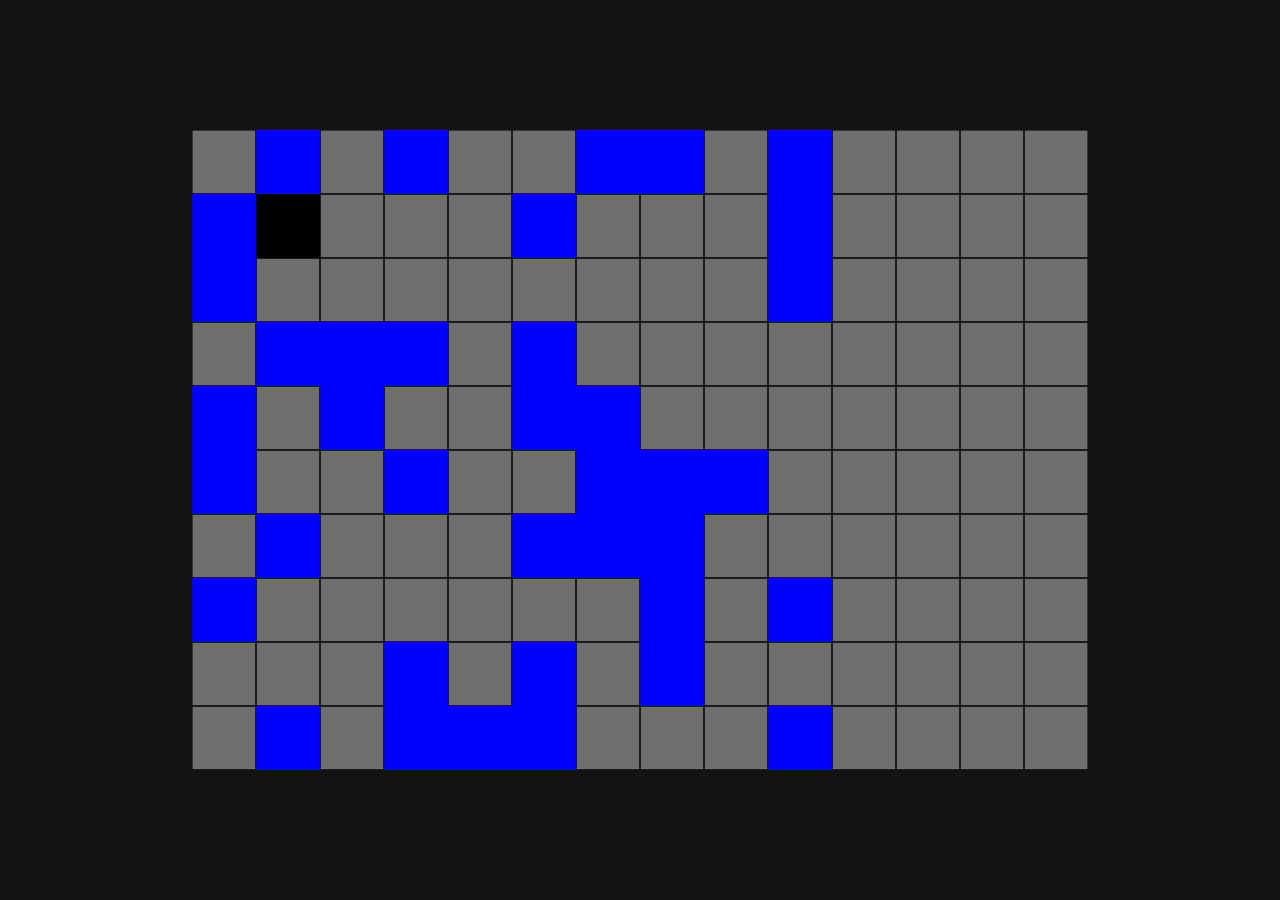
==== collision/index.html @ ea22b182 "feat: testing collision" ====
<!DOCTYPE html>
<html lang="en">
<head>
  <link rel="stylesheet" href="styles.css" type="text/css">
  <title>Document</title>
</head>
<body>
  <canvas></canvas>
  <script src="main.js"></script>
</body>
</html>
---- collision/styles.css ----
* {
  margin: 0;
  padding: 0;
  box-sizing: border-box;
}

body {
  background-color: rgb(19, 19, 19);
  width: 100vw;
  height: 100vh;
  display: flex;
  align-items: center;
  justify-content: center;
}

canvas {
  background-color: rgb(111, 111, 111);
}
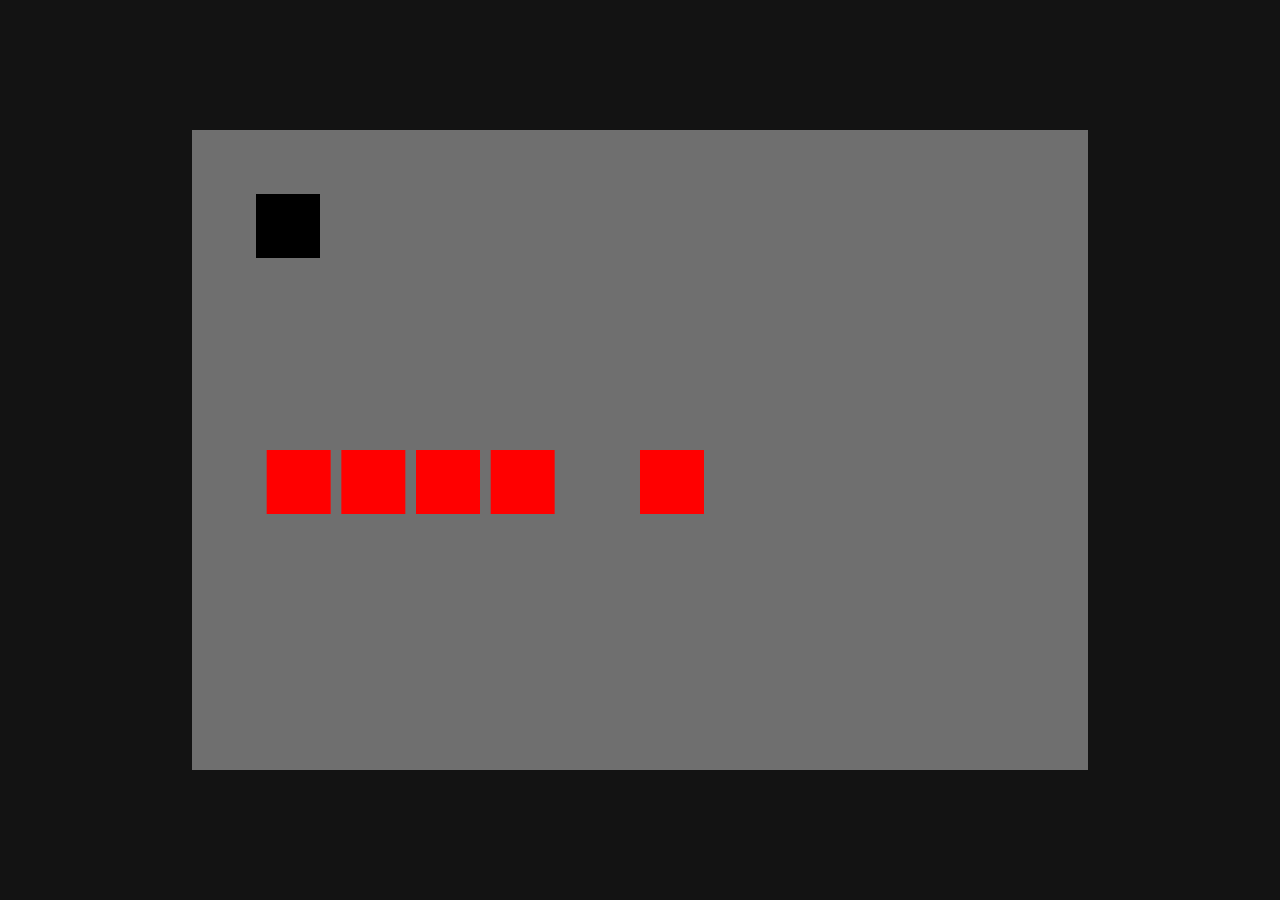
==== commit 5361eceb: "feat: refactoring files organization" ====
--- a/collision/index.html
+++ b/collision/index.html
@@ -6,6 +6,6 @@
 </head>
 <body>
   <canvas></canvas>
-  <script src="main.js"></script>
+  <script src="main.mjs" type="module"></script>
 </body>
 </html>